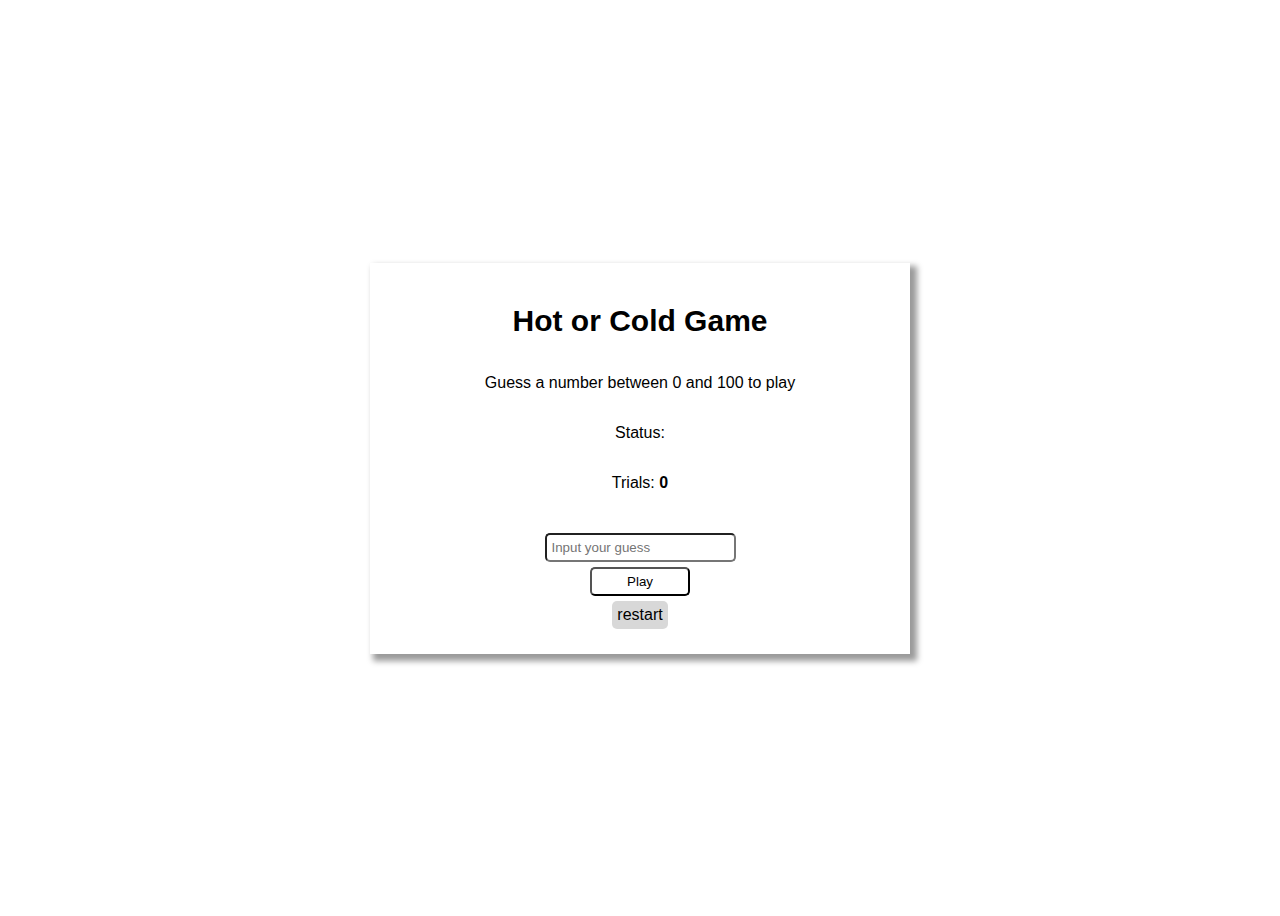
==== hot-or-cold/index.html @ 6c1a8798 "write the logic for the restart button" ====
<!DOCTYPE html>
<html lang="en">
   <head>
      <meta charset="UTF-8" />
      <meta name="viewport" content="width=device-width, initial-scale=1.0" />
      <title>HotOrCols</title>
      <link rel="stylesheet" href="style.css" />
   </head>
   <body>
      <div class="game-wrapper">
         <div class="game">
            <h1>Hot or Cold Game</h1>
            <p>Guess a number between 0 and 100 to play</p>
            <div class="result">
               <p>Status: <span class="status"></span></p>
            </div>
            <p>Trials: <span class="trials"></span></p>
            <form>
               <label for="guess"></label>
               <input
                  type="text"
                  name="guess"
                  id="guess"
                  value=""
                  placeholder="Input your guess"
               />
               <button>Play</button> <span class="restart">restart</span>
            </form>
         </div>
      </div>
      <script>
         window.onload = playGame;
         function playGame() {
            console.log("game loaded");
            const randValue = Math.floor(Math.random() * 100);
            const form = document.querySelector("form");
            const result = document.querySelector(".result");
            const status = document.querySelector(".status");
            const trials = document.querySelector(".trials");
            const restart = document.querySelector(".restart");
            let statusText;
            let statusColor;
            let numberOfTrial = 0;
            trials.textContent = numberOfTrial;
            let lastGuessDifference = 0;
            form.addEventListener("submit", (e) => {
               e.preventDefault();
               const guess = form.guess.value;
               const differece = Math.abs(guess - randValue);
               if (guess == randValue) {
                  statusText = `game won in ${numberOfTrial + 1} trials`;
                  statusColor = "purple";
               } else {
                  if (lastGuessDifference < differece) {
                     statusText = "colder";
                     statusColor = "blue";
                  } else if (lastGuessDifference > differece) {
                     statusText = "hotter";
                     statusColor = "red";
                  } else if (lastGuessDifference == differece) {
                     statusText = "neither colder nor hoter";
                     statusColor = "black";
                  }
               }
               status.textContent = statusText;
               status.style.color = statusColor;
               result.classList.add("flash");
               setInterval(() => {
                  result.classList.remove("flash");
               }, 500);
               console.log(guess, randValue, differece);
               lastGuessDifference = differece;
               numberOfTrial++;
               trials.textContent = numberOfTrial;
            });
            restart.addEventListener("click", () => {
               form.reset();
               playGame();
            });
         }
      </script>
   </body>
</html>
---- hot-or-cold/style.css ----
@import url(https://meyerweb.com/eric/tools/css/reset/reset.css);
body {
   font-family: -apple-system, BlinkMacSystemFont, "Segoe UI", Roboto, Oxygen,
      Ubuntu, Cantarell, "Open Sans", "Helvetica Neue", sans-serif;
}
.game-wrapper {
   height: 100vh;
   display: flex;
}
.game {
   display: flex;
   flex-direction: column;
   justify-content: center;
   align-items: center;
   width: 100%;
   max-width: 500px;
   box-shadow: 5px 5px 6px 2px rgba(0, 0, 0, 0.4);
   padding: 20px;
   margin: auto;
   transition: all 0.5s;
   /* border-radius: 15px; */
}

h1 {
   font-size: 30px;
   font-weight: bold;
   margin: 20px 0;
   line-height: 35px;
}

form {
   display: flex;
   flex-direction: column;
}
form * {
   margin: 5px;
   padding: 5px;
   border-radius: 5px;
}
button {
   background: #fff;
   width: 100px;
   margin: auto;
}
.restart {
   text-align: center;
   cursor: default;
   background: rgba(20, 20, 20, 0.164);
   margin: 5px auto;
}
.status,
.trials {
   text-transform: uppercase;
   font-weight: bolder;
}

.flash {
   padding: 5px;
   background: rgba(20, 20, 20, 0.226);
   border: 1px dashed rgba(0, 0, 0, 0.774);
}
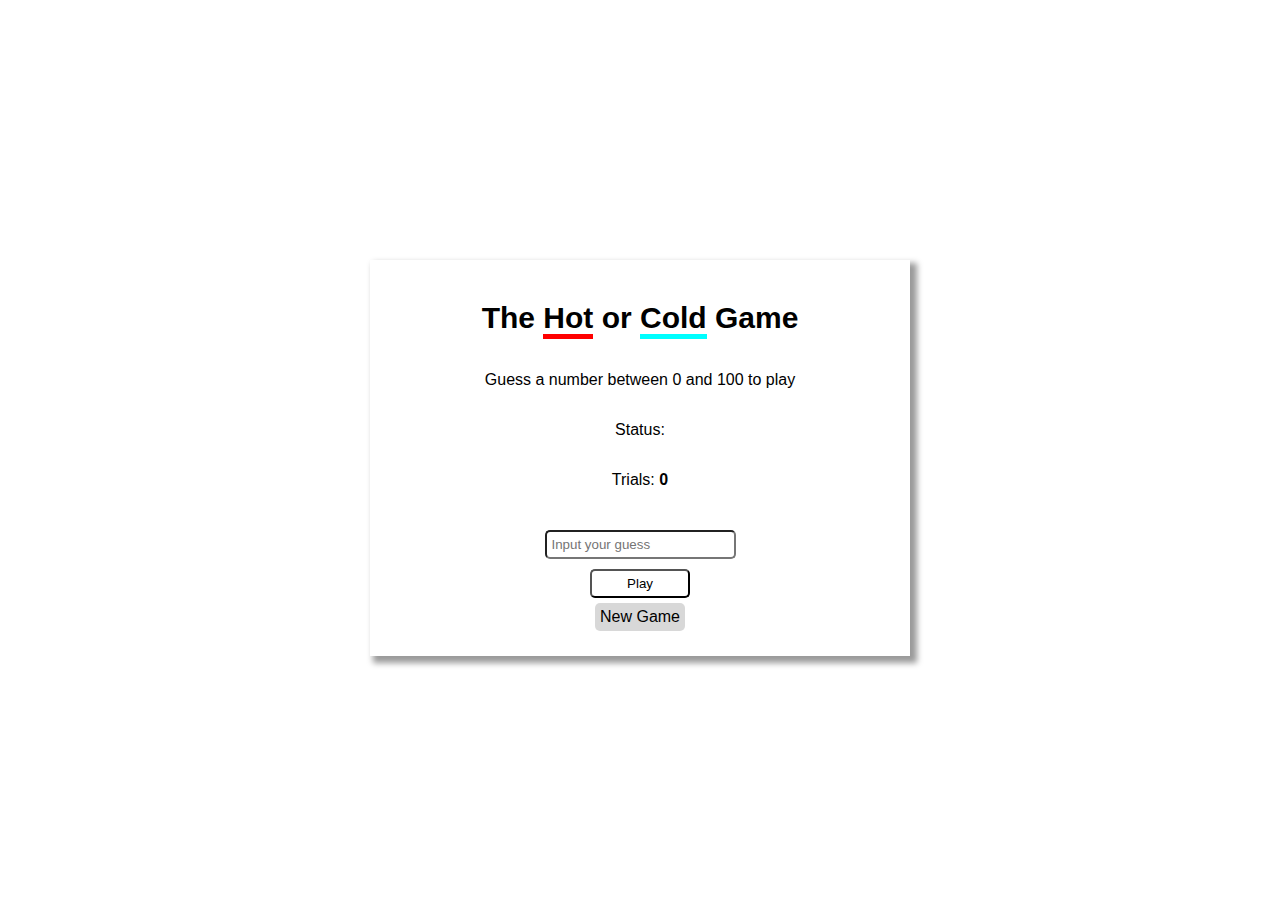
==== commit be2b1344: "added functionality for form validation added some styling to the hot and cold texts" ====
--- a/hot-or-cold/index.html
+++ b/hot-or-cold/index.html
@@ -9,7 +9,15 @@
    <body>
       <div class="game-wrapper">
          <div class="game">
-            <h1>Hot or Cold Game</h1>
+            <h1>
+               The
+               <span class="hot" style="border-bottom: 5px solid red">Hot</span>
+               or
+               <span class="cold" style="border-bottom: 5px solid cyan"
+                  >Cold</span
+               >
+               Game
+            </h1>
             <p>Guess a number between 0 and 100 to play</p>
             <div class="result">
                <p>Status: <span class="status"></span></p>
@@ -24,15 +32,17 @@
                   value=""
                   placeholder="Input your guess"
                />
-               <button>Play</button> <span class="restart">restart</span>
+               <div class="error"></div>
+               <button>Play</button> <span class="restart">New Game</span>
             </form>
          </div>
       </div>
       <script>
          window.onload = playGame;
+         let randValue;
          function playGame() {
             console.log("game loaded");
-            const randValue = Math.floor(Math.random() * 100);
+            randValue = Math.floor(Math.random() * 100);
             const form = document.querySelector("form");
             const result = document.querySelector(".result");
             const status = document.querySelector(".status");
@@ -40,43 +50,87 @@
             const restart = document.querySelector(".restart");
             let statusText;
             let statusColor;
+            let error = document.querySelector(".error");
             let numberOfTrial = 0;
             trials.textContent = numberOfTrial;
             let lastGuessDifference = 0;
+            form.guess.addEventListener("click", (e) => {
+               error.textContent = "";
+            });
+            form.guess.addEventListener("keypress", (e) => {
+               error.textContent = "";
+            });
             form.addEventListener("submit", (e) => {
                e.preventDefault();
-               const guess = form.guess.value;
-               const differece = Math.abs(guess - randValue);
-               if (guess == randValue) {
-                  statusText = `game won in ${numberOfTrial + 1} trials`;
-                  statusColor = "purple";
+               if (status.textContent.includes("game won")) {
+                  return;
+               }
+               if (formValidated()) {
+                  const guess = form.guess.value;
+                  const differece = Math.abs(guess - randValue);
+
+                  if (guess == randValue) {
+                     statusText = `game won in ${numberOfTrial + 1} trials`;
+                     statusColor = "purple";
+                  } else {
+                     if (lastGuessDifference < differece) {
+                        statusText = "colder";
+                        statusColor = "cyan";
+                     } else if (lastGuessDifference > differece) {
+                        statusText = "hotter";
+                        statusColor = "red";
+                     } else if (lastGuessDifference == differece) {
+                        statusText = "neither colder nor hoter";
+                        statusColor = "black";
+                     }
+                  }
+                  status.textContent = statusText;
+                  status.style.color = statusColor;
+                  result.classList.add("flash");
+                  setInterval(() => {
+                     result.classList.remove("flash");
+                  }, 300);
+                  console.log(guess, randValue, differece);
+                  lastGuessDifference = differece;
+                  numberOfTrial++;
+                  trials.textContent = numberOfTrial;
                } else {
-                  if (lastGuessDifference < differece) {
-                     statusText = "colder";
-                     statusColor = "blue";
-                  } else if (lastGuessDifference > differece) {
-                     statusText = "hotter";
-                     statusColor = "red";
-                  } else if (lastGuessDifference == differece) {
-                     statusText = "neither colder nor hoter";
-                     statusColor = "black";
-                  }
+                  formValidated();
+                  return;
                }
-               status.textContent = statusText;
-               status.style.color = statusColor;
-               result.classList.add("flash");
-               setInterval(() => {
-                  result.classList.remove("flash");
-               }, 500);
-               console.log(guess, randValue, differece);
-               lastGuessDifference = differece;
-               numberOfTrial++;
+            });
+            //function to restart the game
+            restart.addEventListener("click", () => {
+               randValue = Math.floor(Math.random() * 100);
+               form.reset();
+               status.textContent = "";
+               error.textContent = "";
+               numberOfTrial = 0;
                trials.textContent = numberOfTrial;
+               lastGuessDifference = 0;
             });
-            restart.addEventListener("click", () => {
-               form.reset();
-               playGame();
-            });
+
+            //function to validate the form
+            function formValidated() {
+               const value = form.guess.value;
+               let errorText;
+               const errDisp = () => (error.textContent = errorText);
+               if (value.length < 1) {
+                  errorText = "the input is empty 👆";
+                  errDisp();
+                  return false;
+               } else if (value < 0 || value > 100 || value.length > 3) {
+                  errorText = "a number between 0 and 100 is required 👆";
+                  errDisp();
+                  return false;
+               } else if (isNaN(value)) {
+                  errorText = "a number is required 👆";
+                  errDisp();
+                  return false;
+               } else {
+                  return true;
+               }
+            }
          }
       </script>
    </body>
--- a/hot-or-cold/style.css
+++ b/hot-or-cold/style.css
@@ -57,5 +57,11 @@
 .flash {
    padding: 5px;
    background: rgba(20, 20, 20, 0.226);
-   border: 1px dashed rgba(0, 0, 0, 0.774);
+   border: 5px dashed red;
 }
+.error {
+   margin-top: -10px;
+   text-align: center;
+   font-size: small;
+   color: red;
+}
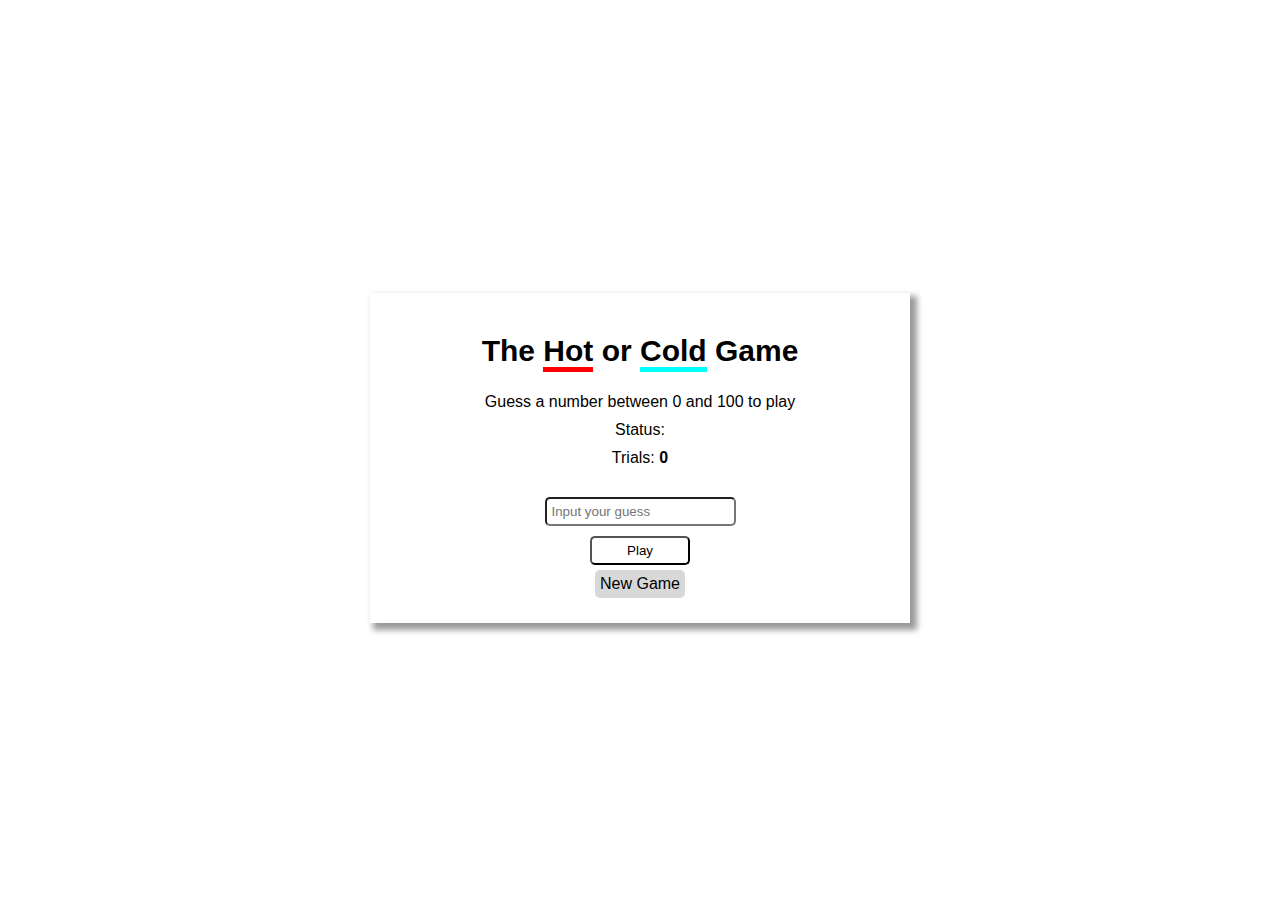
==== commit 122b3bee: "added comments to the code where necesary the code is now much more readable trim() the input and in" ====
--- a/hot-or-cold/index.html
+++ b/hot-or-cold/index.html
@@ -3,11 +3,11 @@
    <head>
       <meta charset="UTF-8" />
       <meta name="viewport" content="width=device-width, initial-scale=1.0" />
-      <title>HotOrCols</title>
+      <title>HotOrCold</title>
       <link rel="stylesheet" href="style.css" />
    </head>
    <body>
-      <div class="game-wrapper">
+      <main class="game-wrapper">
          <div class="game">
             <h1>
                The
@@ -36,39 +36,41 @@
                <button>Play</button> <span class="restart">New Game</span>
             </form>
          </div>
-      </div>
+      </main>
       <script>
          window.onload = playGame;
-         let randValue;
+         let randValue; // set the random value as a global flag variable
          function playGame() {
             console.log("game loaded");
-            randValue = Math.floor(Math.random() * 100);
-            const form = document.querySelector("form");
+            randValue = Math.floor(Math.random() * 100); //generates random value on start
+            //getting all the dom elements that are needed for the game as variables local to playGame()
+            const form = document.forms[0];
             const result = document.querySelector(".result");
             const status = document.querySelector(".status");
             const trials = document.querySelector(".trials");
             const restart = document.querySelector(".restart");
+            let error = document.querySelector(".error");
+            // setting flag variables
             let statusText;
             let statusColor;
-            let error = document.querySelector(".error");
-            let numberOfTrial = 0;
+            let numberOfTrial = 0; //initial number of trials
             trials.textContent = numberOfTrial;
-            let lastGuessDifference = 0;
+            let lastGuessDifference = 0; //initial guess difference
             form.guess.addEventListener("click", (e) => {
-               error.textContent = "";
+               error.textContent = ""; //reset validation error message on click
             });
             form.guess.addEventListener("keypress", (e) => {
-               error.textContent = "";
+               error.textContent = ""; //reset validation error message on keypress
             });
             form.addEventListener("submit", (e) => {
                e.preventDefault();
                if (status.textContent.includes("game won")) {
-                  return;
+                  return; //stop the game if the player already won
                }
                if (formValidated()) {
-                  const guess = form.guess.value;
-                  const differece = Math.abs(guess - randValue);
-
+                  //proceed if the input is valid
+                  const guess = form.guess.value.trim();
+                  const differece = Math.abs(guess - randValue); //absolute diff b/w user guess $ randValue
                   if (guess == randValue) {
                      statusText = `game won in ${numberOfTrial + 1} trials`;
                      statusColor = "purple";
@@ -84,38 +86,38 @@
                         statusColor = "black";
                      }
                   }
-                  status.textContent = statusText;
-                  status.style.color = statusColor;
-                  result.classList.add("flash");
+                  status.textContent = statusText; //set status text based on user's play
+                  status.style.color = statusColor; //set status text color accordingly
+                  result.classList.add("flash"); //flash the results for visuals
                   setInterval(() => {
                      result.classList.remove("flash");
-                  }, 300);
-                  console.log(guess, randValue, differece);
-                  lastGuessDifference = differece;
-                  numberOfTrial++;
-                  trials.textContent = numberOfTrial;
+                  }, 300); //remove flash class after 300 miliseconds
+                  console.log(guess, randValue, differece); // CHEAT......
+                  lastGuessDifference = differece; //set the difference to be used for calculation
+                  numberOfTrial++; //increase number of trials after a triall
+                  trials.textContent = numberOfTrial; //set number of trials on the screen
                } else {
-                  formValidated();
-                  return;
+                  formValidated(); //if input is not valid display validation error
+                  return; // and quit
                }
             });
             //function to restart the game
             restart.addEventListener("click", () => {
-               randValue = Math.floor(Math.random() * 100);
-               form.reset();
-               status.textContent = "";
-               error.textContent = "";
-               numberOfTrial = 0;
+               randValue = Math.floor(Math.random() * 100); //generate a new random value
+               form.reset(); //reset the input
+               status.textContent = ""; //reset status text
+               error.textContent = ""; //reset validation error test
+               numberOfTrial = 0; //reset number of trials
                trials.textContent = numberOfTrial;
-               lastGuessDifference = 0;
+               lastGuessDifference = 0; //and reset number of trials
             });
 
             //function to validate the form
             function formValidated() {
-               const value = form.guess.value;
+               const value = form.guess.value.trim();
                let errorText;
-               const errDisp = () => (error.textContent = errorText);
-               if (value.length < 1) {
+               const errDisp = () => (error.textContent = errorText); //method to set err text in each case
+               if (value.length < 1 || value == "") {
                   errorText = "the input is empty 👆";
                   errDisp();
                   return false;
@@ -132,6 +134,7 @@
                }
             }
          }
+         //thanks! writting this code was fun and iteresting for me 🥂
       </script>
    </body>
 </html>
--- a/hot-or-cold/style.css
+++ b/hot-or-cold/style.css
@@ -56,7 +56,7 @@
 
 .flash {
    padding: 5px;
-   background: rgba(20, 20, 20, 0.226);
+   background: rgba(20, 20, 20, 0.137);
    border: 5px dashed red;
 }
 .error {
@@ -65,3 +65,6 @@
    font-size: small;
    color: red;
 }
+p {
+   margin: 5px;
+}
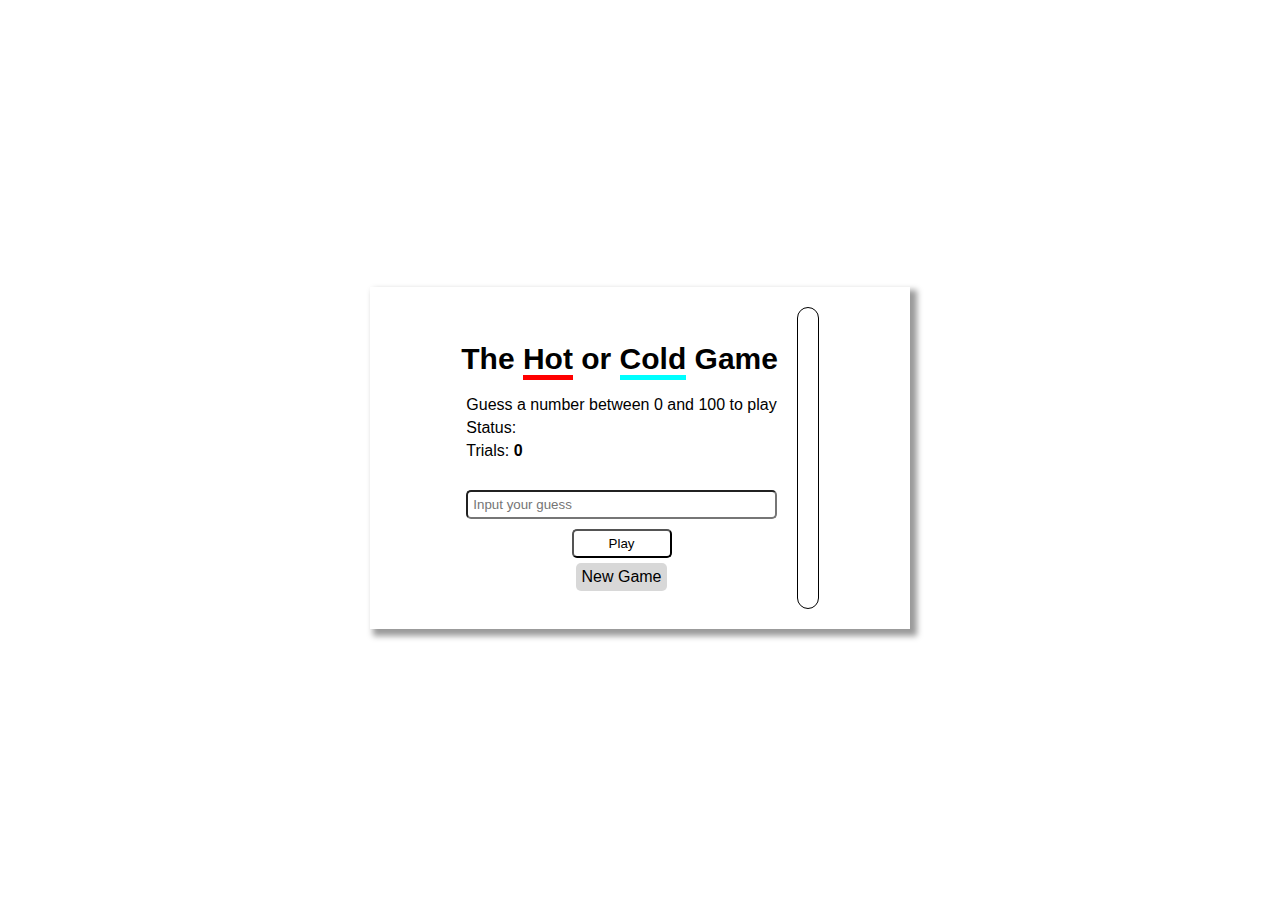
==== commit 6d367d6f: "added a beautiful progress bar" ====
--- a/hot-or-cold/index.html
+++ b/hot-or-cold/index.html
@@ -9,32 +9,39 @@
    <body>
       <main class="game-wrapper">
          <div class="game">
-            <h1>
-               The
-               <span class="hot" style="border-bottom: 5px solid red">Hot</span>
-               or
-               <span class="cold" style="border-bottom: 5px solid cyan"
-                  >Cold</span
-               >
-               Game
-            </h1>
-            <p>Guess a number between 0 and 100 to play</p>
-            <div class="result">
-               <p>Status: <span class="status"></span></p>
+            <div class="main-game">
+               <h1>
+                  The
+                  <span class="hot" style="border-bottom: 5px solid red"
+                     >Hot</span
+                  >
+                  or
+                  <span class="cold" style="border-bottom: 5px solid cyan"
+                     >Cold</span
+                  >
+                  Game
+               </h1>
+               <p>Guess a number between 0 and 100 to play</p>
+               <div class="result">
+                  <p>Status: <span class="status"></span></p>
+               </div>
+               <p>Trials: <span class="trials"></span></p>
+               <form>
+                  <label for="guess"></label>
+                  <input
+                     type="text"
+                     name="guess"
+                     id="guess"
+                     value=""
+                     placeholder="Input your guess"
+                  />
+                  <div class="error"></div>
+                  <button>Play</button> <span class="restart">New Game</span>
+               </form>
             </div>
-            <p>Trials: <span class="trials"></span></p>
-            <form>
-               <label for="guess"></label>
-               <input
-                  type="text"
-                  name="guess"
-                  id="guess"
-                  value=""
-                  placeholder="Input your guess"
-               />
-               <div class="error"></div>
-               <button>Play</button> <span class="restart">New Game</span>
-            </form>
+            <div class="progress-bar">
+               <div class="bar"></div>
+            </div>
          </div>
       </main>
       <script>
@@ -49,6 +56,7 @@
             const status = document.querySelector(".status");
             const trials = document.querySelector(".trials");
             const restart = document.querySelector(".restart");
+            const bar = document.querySelector(".bar");
             let error = document.querySelector(".error");
             // setting flag variables
             let statusText;
@@ -71,6 +79,7 @@
                   //proceed if the input is valid
                   const guess = form.guess.value.trim();
                   const differece = Math.abs(guess - randValue); //absolute diff b/w user guess $ randValue
+                  bar.style.height = `${Math.abs(differece - 100)}%`; //set progress bar height
                   if (guess == randValue) {
                      statusText = `game won in ${numberOfTrial + 1} trials`;
                      statusColor = "purple";
@@ -88,6 +97,7 @@
                   }
                   status.textContent = statusText; //set status text based on user's play
                   status.style.color = statusColor; //set status text color accordingly
+                  bar.style.background = statusColor; //set progress bar color accordingly
                   result.classList.add("flash"); //flash the results for visuals
                   setInterval(() => {
                      result.classList.remove("flash");
@@ -109,7 +119,9 @@
                error.textContent = ""; //reset validation error test
                numberOfTrial = 0; //reset number of trials
                trials.textContent = numberOfTrial;
-               lastGuessDifference = 0; //and reset number of trials
+               lastGuessDifference = 0; // reset number last guess difference
+               bar.style.background = "";
+               bar.style.height = ""; // and reset progress bar
             });
 
             //function to validate the form
--- a/hot-or-cold/style.css
+++ b/hot-or-cold/style.css
@@ -7,12 +7,13 @@
    height: 100vh;
    display: flex;
 }
+
 .game {
    display: flex;
-   flex-direction: column;
+   /* flex-direction: column; */
    justify-content: center;
    align-items: center;
-   width: 100%;
+   width: 90%;
    max-width: 500px;
    box-shadow: 5px 5px 6px 2px rgba(0, 0, 0, 0.4);
    padding: 20px;
@@ -68,3 +69,20 @@
 p {
    margin: 5px;
 }
+
+.progress-bar {
+   border: 1px solid black;
+   width: 20px;
+   height: 300px;
+   margin-left: 15px;
+   border-radius: 20px;
+   position: relative;
+}
+.bar {
+   transition: all 1s cubic-bezier(0.075, 0.82, 0.165, 1);
+   width: 100%;
+   height: 80%;
+   border-radius: inherit;
+   position: absolute;
+   bottom: 0;
+}
